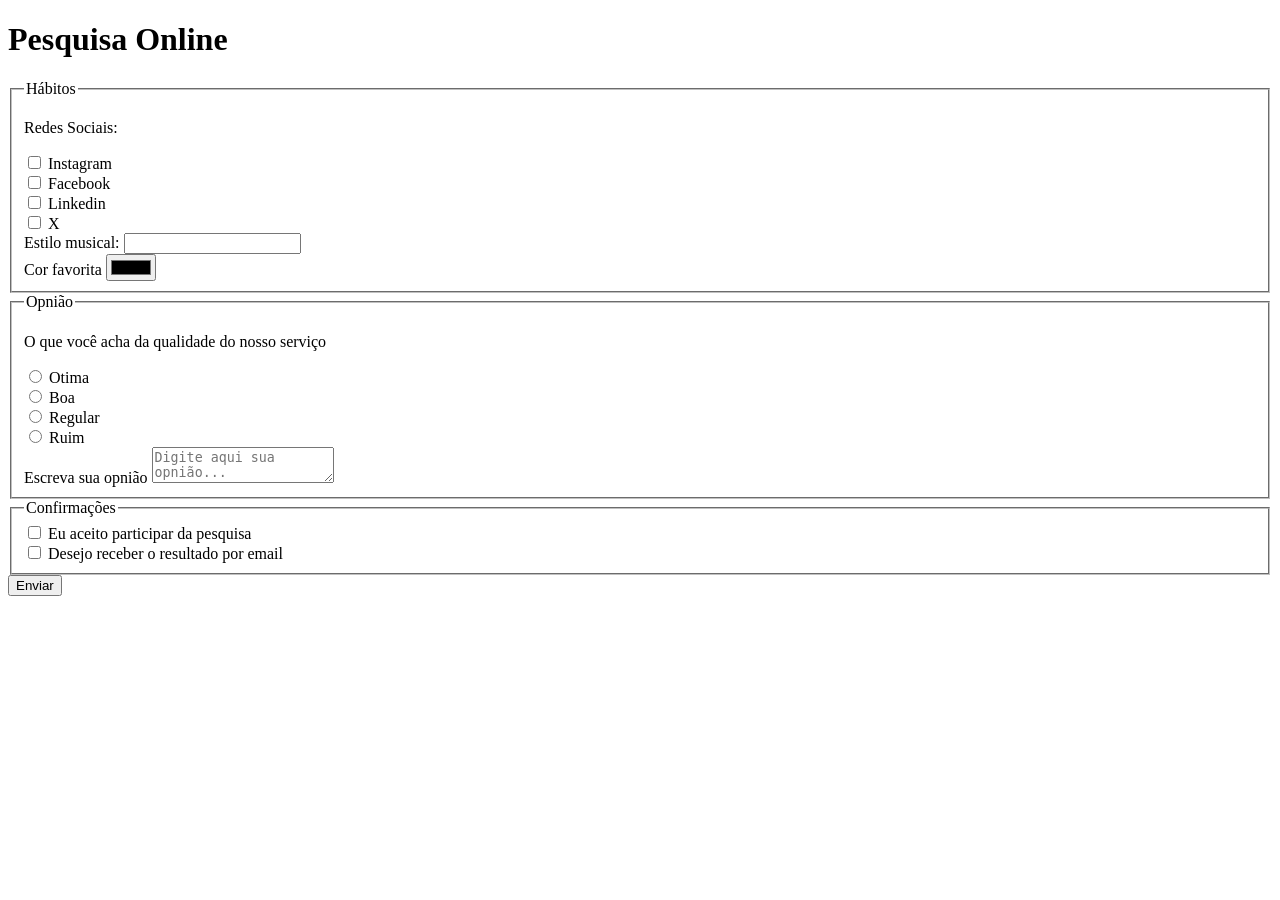
==== index.html @ 79fd426f "Adiciona sessao de confirmacoes" ====
<!DOCTYPE html>
<html lang="pt-BR">
<head>
    <meta charset="UTF-8">
    <meta name="viewport" content="width=device-width, initial-scale=1.0">
    <title>Pesquisa Culturama</title>
</head>
<body>
    <header>
        <h1>Pesquisa Online</h1>
    </header>

    <section>
        <form action="" method="get">

            <!-- DADOS PESSOAIS -->
            <!-- <fieldset>
                
                <legend>Dados Pessoais</legend>                
                <label for="name">Name</label>
                <input id+"name" type="text" name="userName" required>
                <br>
                <label for="userAge">Idade</label>
                <input type="number" name="userAge" min="12" max="100" required>
                <br>
                <label for="birthDate">Data de Nascimento</label>
                <input type="date" name="birthDate">
                <br>
                <label for="userEmail">Email</label>
                <input type="email" name="userEmail" required>
                <br>
                <label for="userPhoneNumber">Telefone</label>
                <input type="tel" name="userPhoneNumber" pattern"[0-9]{11}" placeholder="(11) 11111-1111">
                <br>
                <label for="userImage">Upload de Foto</label>
                <input type="file" accept="image/*" name="userImage">
            </fieldset> -->

            <!-- PERFIL -->
            <!-- <fieldset>
                <legend>Perfil</legend>

                <p>Gênero:</p>
                <input type="radio" name="userGender" value="Feminino">
                <label for="userGender">Feminino</label>

                <input type="radio" name="userGender" value="Masculino">
                <label for="userGender">Masculino</label>

                <br>
                <label for="maritalStatus">Estado Civil:</label>
                <select name="maritalStatus">
                    <option value="notInformed">Selecione...</option>
                    <option value="casado">Casado</option>
                    <option value="solteiro">Solteiro</option>
                    <option value="divorciado">Divorciado</option>
                    <option value="uniao-estavel">União Estavel</option>
                </select>

                <label for="userState">Estado:</label>
                <select name="userState" required>
                    <option value="Acre">Acre</option>
                    <option value="Alagoas">Alagoas</option>
                    <option value="Amapá">Amapá</option>
                    <option value="Amazonas">Amazonas</option>
                    <option value="Bahia">Bahia</option>
                    <option value="Ceará">Ceará</option>
                    <option value="Distrito Federal">Distrito Federal</option>
                    <option value="Espirito Santo">Espirito Santo</option>
                    <option value="Goiás">Goiás</option>
                    <option value="Maranhão">Maranhão</option>
                    <option value="Mato Grosso do Sul">Mato Grosso do Sul</option>
                    <option value="Mato Grosso">Mato Grosso</option>
                    <option value="Minas Gerais">Minas Gerais</option>
                    <option value="Pará">Pará</option>
                    <option value="Paraíba">Paraíba</option>
                    <option value="Paraná">Paraná</option>
                    <option value="Pernambuco">Pernambuco</option>
                    <option value="Piauí">Piauí</option>
                    <option value="Rio de Janeiro">Rio de Janeiro</option>
                    <option value="Rio Grande do Norte">Rio Grande do Norte</option>
                    <option value="Rio Grande do Sul">Rio Grande do Sul</option>
                    <option value="Rondônia">Rondônia</option>
                    <option value="Roraima">Roraima</option>
                    <option value="Santa Catarina">Santa Catarina</option>
                    <option value="São Paulo">São Paulo</option>
                    <option value="Sergipe">Sergipe</option>
                    <option value="Tocantins">Tocantins</option>
                </select>

            </fieldset> -->

            <!-- HABITOS -->
            <fieldset>                
                <legend>Hábitos</legend>      
                <p>Redes Sociais:</p>  
                <input id="instagram" type="checkbox" name="social" value="instagram">        
                <label for="instagram">Instagram</label>
                <br>
                <input id="facebook" type="checkbox" name="social" value="facebook">
                <label for="facebook">Facebook</label>                
                <br>
                <input id="linkedin" type="checkbox" name="social" value="linkedin">
                <label for="linkedin">Linkedin</label>                
                <br>
                <input id="x" type="checkbox" name="social" value="x">
                <label for="x">X</label>       
                <br>
                <label for="musicStyle">Estilo musical:</label>
                <input list="styleTypes" id="musicStyle" name="userMusicStyle" type="text">
                <datalist id="styleTypes">
                    <option value="rock">
                    <option value="pop">
                    <option value="samba">
                    <option value="sertanejo">
                </datalist>
                <br>
                <label for="favoriteColor">Cor favorita</label>
                <input type="color" name="userFavoriteColor" id="favoriteColor">
                <br>
            </fieldset>

            <!-- OPNIAO -->
            <fieldset>
                <legend>Opnião</legend>
                <p>O que você acha da qualidade do nosso serviço</p>

                <input type="radio" id="otimo" name="userServiceOpinion" value="otimo">
                <label for="otimo">Otima</label>
                <br>
                <input type="radio" id="boa" name="userServiceOpinion" value="boa">
                <label for="boa">Boa</label>
                <br>
                <input type="radio" id="regular" name="userServiceOpinion" value="regular">
                <label for="regular">Regular</label>
                <br>
                <input type="radio" id="ruim" name="userServiceOpinion" value="ruim">
                <label for="ruim">Ruim</label>
                <br>

                <label for="comment">Escreva sua opnião</label>
                <textarea id="comment" name="userComment" placeholder="Digite aqui sua opnião..."></textarea>
            </fieldset>

            <fieldset>
                <legend>Confirmações</legend>

                <input type="checkbox" name="userLgpd" id="userLgpdTerm" value="accepted" required>
                <label for="userLgpdTerm">Eu aceito participar da pesquisa</label>
                <br>
                <input type="checkbox" name="userGetResult" id="getResult" value="accepted">
                <label for="userLgpdTerm">Desejo receber o resultado por email</label>
                <br>

            </fieldset>


            <button type="submit">Enviar</button>
        </form>
        
    </section>
    
</body>
</html>
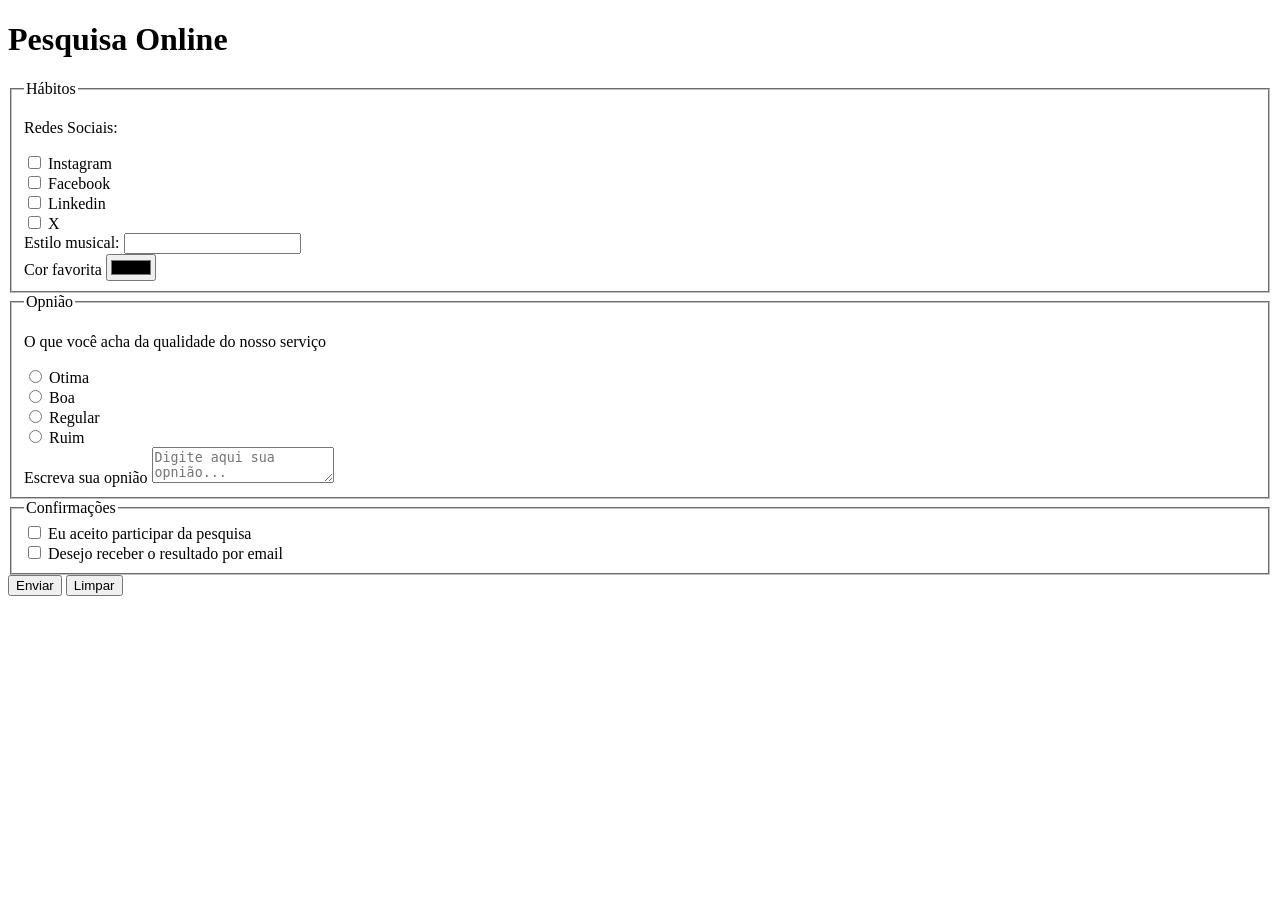
==== commit 4f208aba: "Adiciona botao Limpar" ====
--- a/index.html
+++ b/index.html
@@ -151,11 +151,10 @@
                 <input type="checkbox" name="userGetResult" id="getResult" value="accepted">
                 <label for="userLgpdTerm">Desejo receber o resultado por email</label>
                 <br>
-
             </fieldset>
 
-
             <button type="submit">Enviar</button>
+            <button type="reset">Limpar</button>
         </form>
         
     </section>
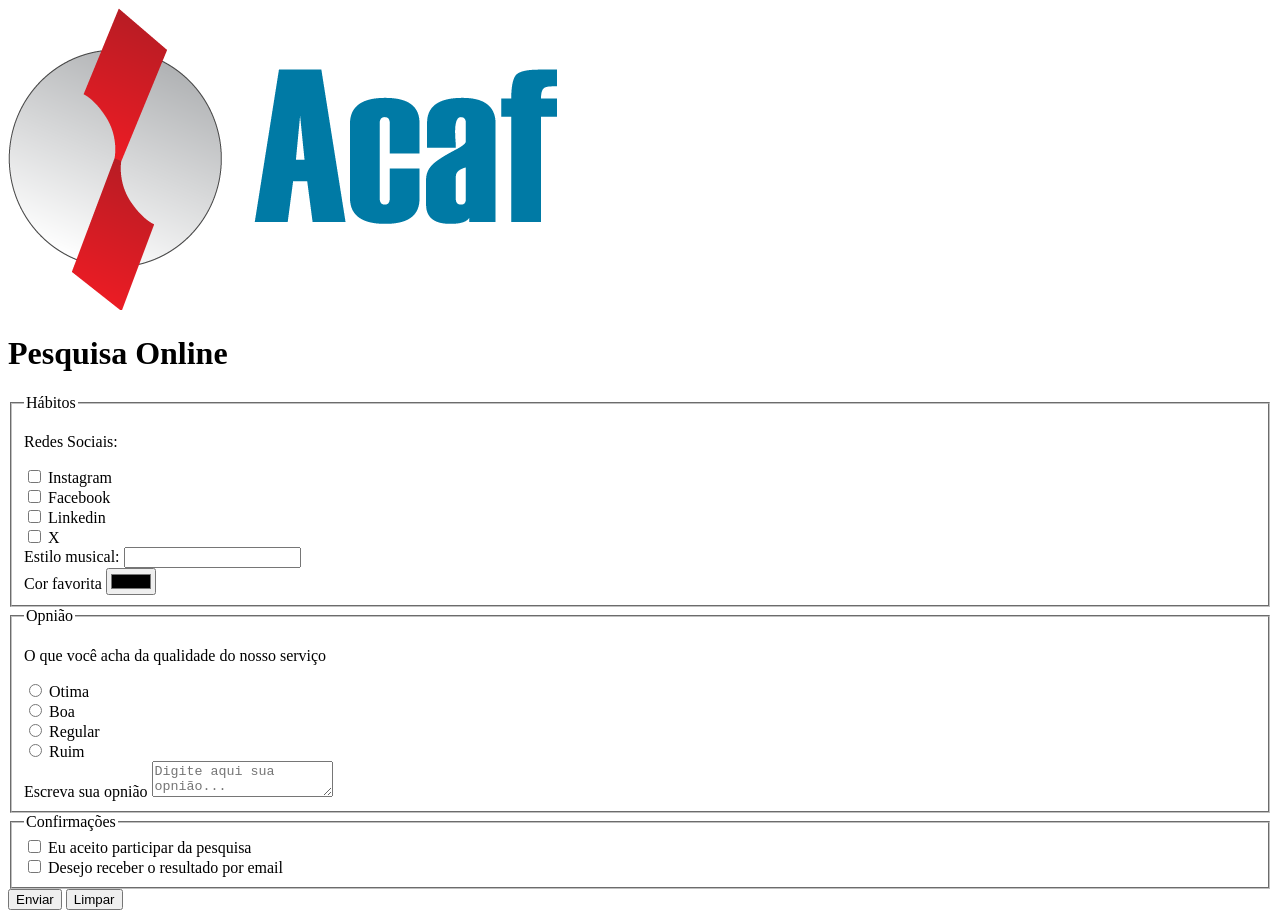
==== commit 8bfb8aa9: "Adiciona logo" ====
--- a/index.html
+++ b/index.html
@@ -3,10 +3,12 @@
 <head>
     <meta charset="UTF-8">
     <meta name="viewport" content="width=device-width, initial-scale=1.0">
+    <link rel="icon" href="favicon.png">
     <title>Pesquisa Culturama</title>
 </head>
 <body>
     <header>
+        <img src="img/logo.png" alt="logo">
         <h1>Pesquisa Online</h1>
     </header>
 
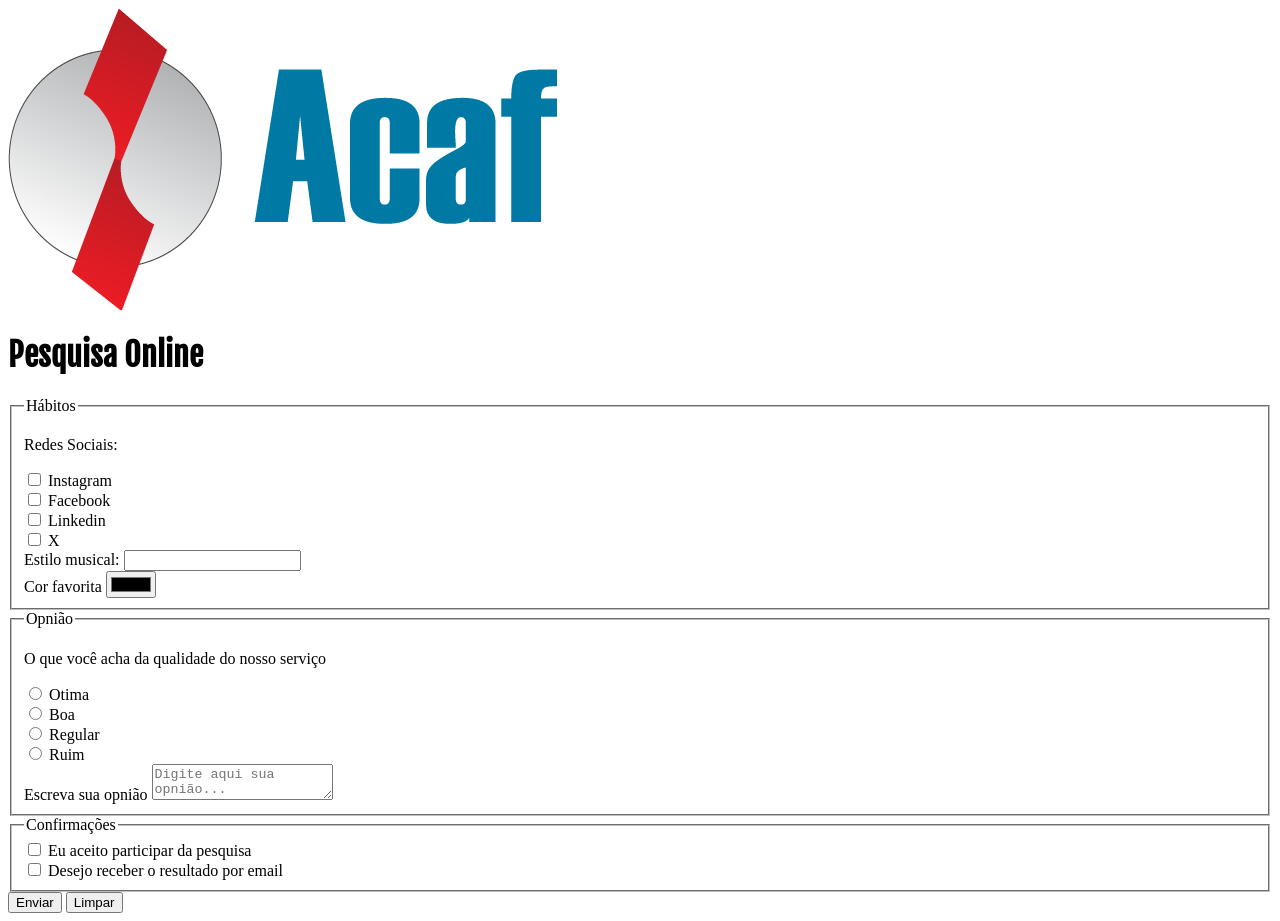
==== commit 5961c83d: "Adiciona fontes" ====
--- a/index.html
+++ b/index.html
@@ -4,6 +4,12 @@
     <meta charset="UTF-8">
     <meta name="viewport" content="width=device-width, initial-scale=1.0">
     <link rel="icon" href="favicon.png">
+    <link rel="stylesheet" href="css/style.css">
+
+    <link rel="preconnect" href="https://fonts.googleapis.com">
+    <link rel="preconnect" href="https://fonts.gstatic.com" crossorigin>
+    <link href="https://fonts.googleapis.com/css2?family=Fjalla+One&family=Work+Sans&display=swap" rel="stylesheet">
+    
     <title>Pesquisa Culturama</title>
 </head>
 <body>
--- a/css/style.css
+++ b/css/style.css
@@ -0,0 +1,3 @@
+h1{
+    font-family:"Fjalla One", sans-serif;
+}
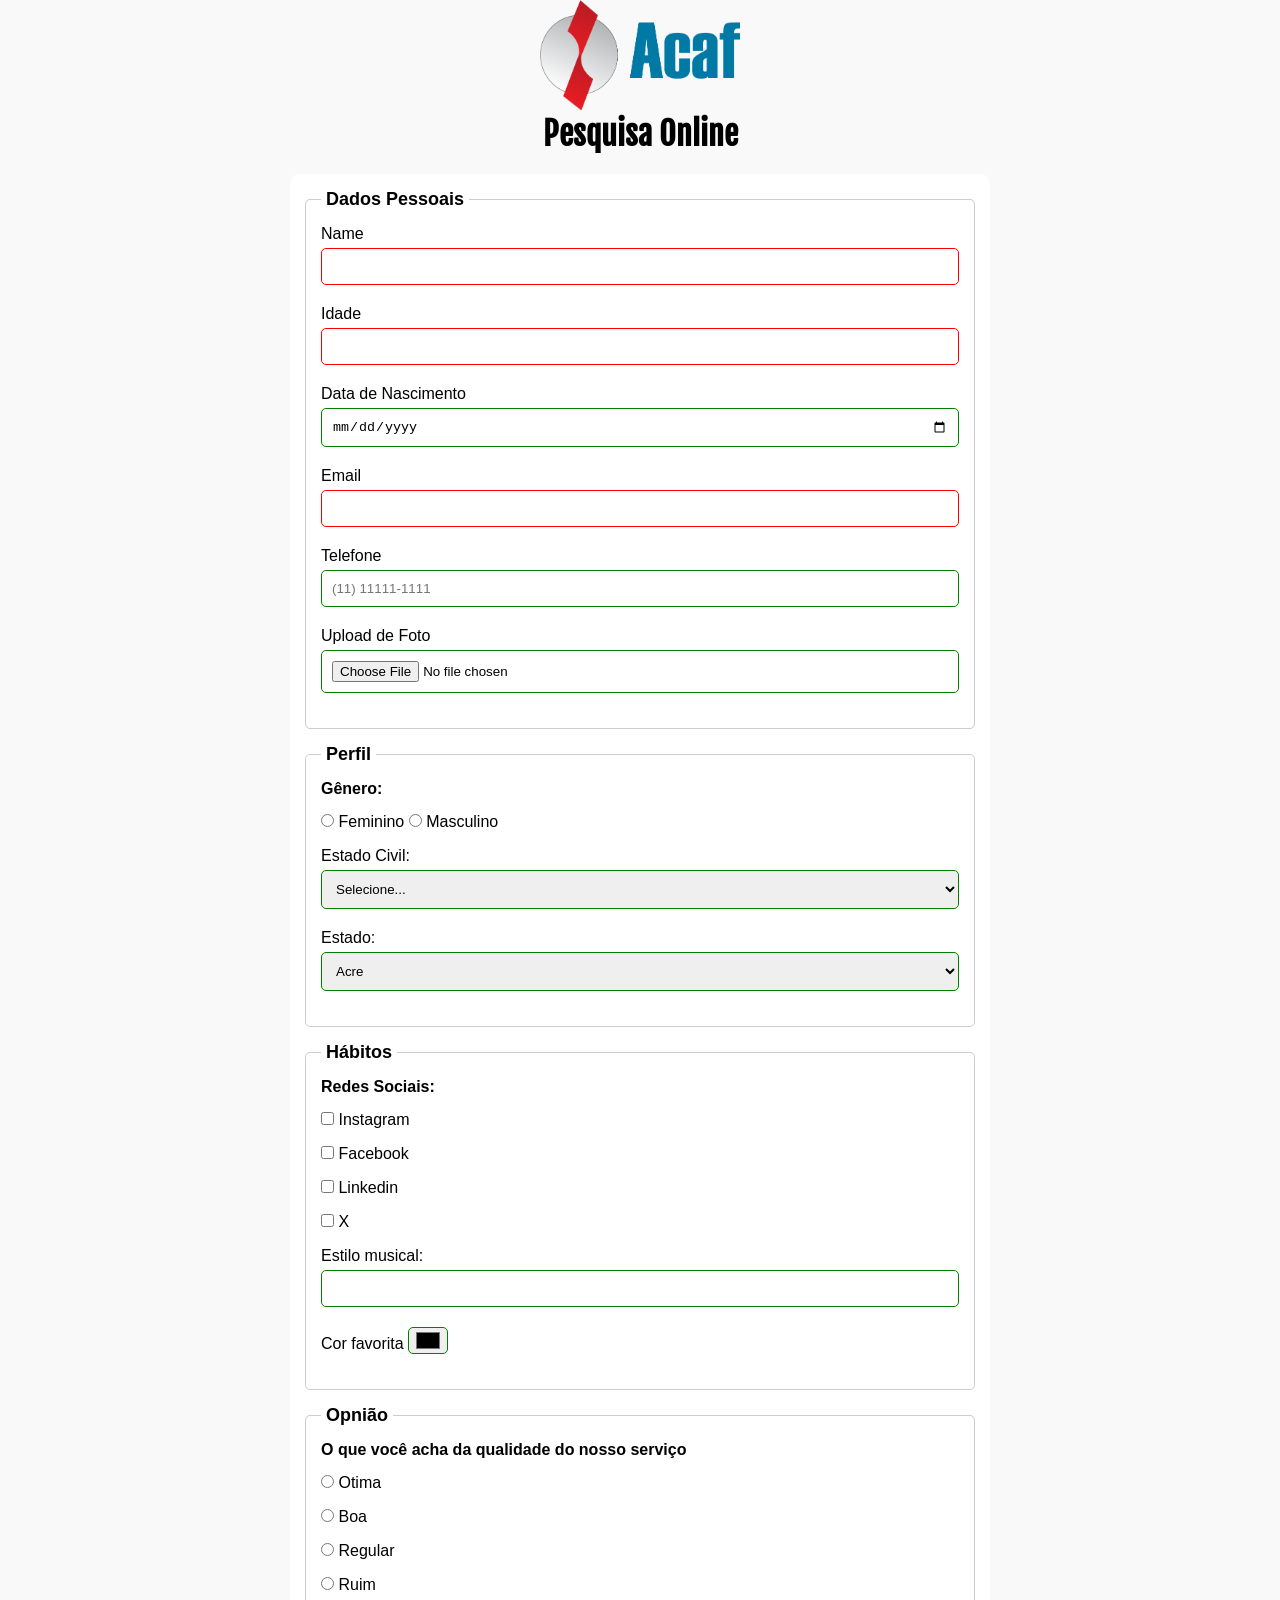
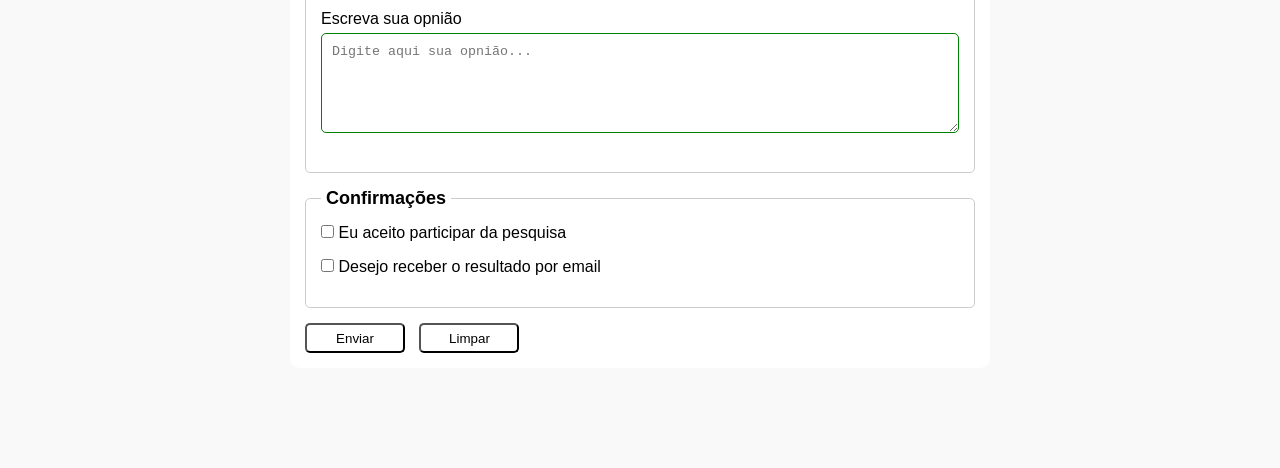
==== commit 1a0f723d: "Adiciona validacoes" ====
--- a/index.html
+++ b/index.html
@@ -13,159 +13,161 @@
     <title>Pesquisa Culturama</title>
 </head>
 <body>
-    <header>
-        <img src="img/logo.png" alt="logo">
-        <h1>Pesquisa Online</h1>
-    </header>
+    <main>
+        <header>
+            <img src="img/logo.png" alt="logo">
+            <h1>Pesquisa Online</h1>
+        </header>
 
-    <section>
-        <form action="" method="get">
+        <section>
+            <form action="" method="get">
 
-            <!-- DADOS PESSOAIS -->
-            <!-- <fieldset>
-                
-                <legend>Dados Pessoais</legend>                
-                <label for="name">Name</label>
-                <input id+"name" type="text" name="userName" required>
-                <br>
-                <label for="userAge">Idade</label>
-                <input type="number" name="userAge" min="12" max="100" required>
-                <br>
-                <label for="birthDate">Data de Nascimento</label>
-                <input type="date" name="birthDate">
-                <br>
-                <label for="userEmail">Email</label>
-                <input type="email" name="userEmail" required>
-                <br>
-                <label for="userPhoneNumber">Telefone</label>
-                <input type="tel" name="userPhoneNumber" pattern"[0-9]{11}" placeholder="(11) 11111-1111">
-                <br>
-                <label for="userImage">Upload de Foto</label>
-                <input type="file" accept="image/*" name="userImage">
-            </fieldset> -->
+                <!-- DADOS PESSOAIS -->
+                <fieldset>
+                    
+                    <legend>Dados Pessoais</legend>                
+                    <label for="name">Name</label>
+                    <input id+"name" type="text" name="userName" required>
+                    <br>
+                    <label for="userAge">Idade</label>
+                    <input type="number" name="userAge" min="12" max="100" required>
+                    <br>
+                    <label for="birthDate">Data de Nascimento</label>
+                    <input type="date" name="birthDate">
+                    <br>
+                    <label for="userEmail">Email</label>
+                    <input type="email" name="userEmail" required>
+                    <br>
+                    <label for="userPhoneNumber">Telefone</label>
+                    <input type="tel" name="userPhoneNumber" pattern"[0-9]{11}" placeholder="(11) 11111-1111">
+                    <br>
+                    <label for="userImage">Upload de Foto</label>
+                    <input type="file" accept="image/*" name="userImage">
+                </fieldset>
 
-            <!-- PERFIL -->
-            <!-- <fieldset>
-                <legend>Perfil</legend>
+                <!-- PERFIL -->
+                <fieldset>
+                    <legend>Perfil</legend>
 
-                <p>Gênero:</p>
-                <input type="radio" name="userGender" value="Feminino">
-                <label for="userGender">Feminino</label>
+                    <p>Gênero:</p>
+                    <input type="radio" name="userGender" value="Feminino">
+                    <label for="userGender">Feminino</label>
 
-                <input type="radio" name="userGender" value="Masculino">
-                <label for="userGender">Masculino</label>
+                    <input type="radio" name="userGender" value="Masculino">
+                    <label for="userGender">Masculino</label>
 
-                <br>
-                <label for="maritalStatus">Estado Civil:</label>
-                <select name="maritalStatus">
-                    <option value="notInformed">Selecione...</option>
-                    <option value="casado">Casado</option>
-                    <option value="solteiro">Solteiro</option>
-                    <option value="divorciado">Divorciado</option>
-                    <option value="uniao-estavel">União Estavel</option>
-                </select>
+                    <br>
+                    <label for="maritalStatus">Estado Civil:</label>
+                    <select name="maritalStatus">
+                        <option value="notInformed">Selecione...</option>
+                        <option value="casado">Casado</option>
+                        <option value="solteiro">Solteiro</option>
+                        <option value="divorciado">Divorciado</option>
+                        <option value="uniao-estavel">União Estavel</option>
+                    </select>
 
-                <label for="userState">Estado:</label>
-                <select name="userState" required>
-                    <option value="Acre">Acre</option>
-                    <option value="Alagoas">Alagoas</option>
-                    <option value="Amapá">Amapá</option>
-                    <option value="Amazonas">Amazonas</option>
-                    <option value="Bahia">Bahia</option>
-                    <option value="Ceará">Ceará</option>
-                    <option value="Distrito Federal">Distrito Federal</option>
-                    <option value="Espirito Santo">Espirito Santo</option>
-                    <option value="Goiás">Goiás</option>
-                    <option value="Maranhão">Maranhão</option>
-                    <option value="Mato Grosso do Sul">Mato Grosso do Sul</option>
-                    <option value="Mato Grosso">Mato Grosso</option>
-                    <option value="Minas Gerais">Minas Gerais</option>
-                    <option value="Pará">Pará</option>
-                    <option value="Paraíba">Paraíba</option>
-                    <option value="Paraná">Paraná</option>
-                    <option value="Pernambuco">Pernambuco</option>
-                    <option value="Piauí">Piauí</option>
-                    <option value="Rio de Janeiro">Rio de Janeiro</option>
-                    <option value="Rio Grande do Norte">Rio Grande do Norte</option>
-                    <option value="Rio Grande do Sul">Rio Grande do Sul</option>
-                    <option value="Rondônia">Rondônia</option>
-                    <option value="Roraima">Roraima</option>
-                    <option value="Santa Catarina">Santa Catarina</option>
-                    <option value="São Paulo">São Paulo</option>
-                    <option value="Sergipe">Sergipe</option>
-                    <option value="Tocantins">Tocantins</option>
-                </select>
+                    <label for="userState">Estado:</label>
+                    <select name="userState" required>
+                        <option value="Acre">Acre</option>
+                        <option value="Alagoas">Alagoas</option>
+                        <option value="Amapá">Amapá</option>
+                        <option value="Amazonas">Amazonas</option>
+                        <option value="Bahia">Bahia</option>
+                        <option value="Ceará">Ceará</option>
+                        <option value="Distrito Federal">Distrito Federal</option>
+                        <option value="Espirito Santo">Espirito Santo</option>
+                        <option value="Goiás">Goiás</option>
+                        <option value="Maranhão">Maranhão</option>
+                        <option value="Mato Grosso do Sul">Mato Grosso do Sul</option>
+                        <option value="Mato Grosso">Mato Grosso</option>
+                        <option value="Minas Gerais">Minas Gerais</option>
+                        <option value="Pará">Pará</option>
+                        <option value="Paraíba">Paraíba</option>
+                        <option value="Paraná">Paraná</option>
+                        <option value="Pernambuco">Pernambuco</option>
+                        <option value="Piauí">Piauí</option>
+                        <option value="Rio de Janeiro">Rio de Janeiro</option>
+                        <option value="Rio Grande do Norte">Rio Grande do Norte</option>
+                        <option value="Rio Grande do Sul">Rio Grande do Sul</option>
+                        <option value="Rondônia">Rondônia</option>
+                        <option value="Roraima">Roraima</option>
+                        <option value="Santa Catarina">Santa Catarina</option>
+                        <option value="São Paulo">São Paulo</option>
+                        <option value="Sergipe">Sergipe</option>
+                        <option value="Tocantins">Tocantins</option>
+                    </select>
 
-            </fieldset> -->
+                </fieldset> 
 
-            <!-- HABITOS -->
-            <fieldset>                
-                <legend>Hábitos</legend>      
-                <p>Redes Sociais:</p>  
-                <input id="instagram" type="checkbox" name="social" value="instagram">        
-                <label for="instagram">Instagram</label>
-                <br>
-                <input id="facebook" type="checkbox" name="social" value="facebook">
-                <label for="facebook">Facebook</label>                
-                <br>
-                <input id="linkedin" type="checkbox" name="social" value="linkedin">
-                <label for="linkedin">Linkedin</label>                
-                <br>
-                <input id="x" type="checkbox" name="social" value="x">
-                <label for="x">X</label>       
-                <br>
-                <label for="musicStyle">Estilo musical:</label>
-                <input list="styleTypes" id="musicStyle" name="userMusicStyle" type="text">
-                <datalist id="styleTypes">
-                    <option value="rock">
-                    <option value="pop">
-                    <option value="samba">
-                    <option value="sertanejo">
-                </datalist>
-                <br>
-                <label for="favoriteColor">Cor favorita</label>
-                <input type="color" name="userFavoriteColor" id="favoriteColor">
-                <br>
-            </fieldset>
+                <!-- HABITOS -->
+                <fieldset>                
+                    <legend>Hábitos</legend>      
+                    <p>Redes Sociais:</p>  
+                    <input id="instagram" type="checkbox" name="social" value="instagram">        
+                    <label for="instagram">Instagram</label>
+                    <br>
+                    <input id="facebook" type="checkbox" name="social" value="facebook">
+                    <label for="facebook">Facebook</label>                
+                    <br>
+                    <input id="linkedin" type="checkbox" name="social" value="linkedin">
+                    <label for="linkedin">Linkedin</label>                
+                    <br>
+                    <input id="x" type="checkbox" name="social" value="x">
+                    <label for="x">X</label>       
+                    <br>
+                    <label for="musicStyle">Estilo musical:</label>
+                    <input list="styleTypes" id="musicStyle" name="userMusicStyle" type="text">
+                    <datalist id="styleTypes">
+                        <option value="rock">
+                        <option value="pop">
+                        <option value="samba">
+                        <option value="sertanejo">
+                    </datalist>
+                    <br>
+                    <label for="favoriteColor">Cor favorita</label>
+                    <input type="color" name="userFavoriteColor" id="favoriteColor">
+                    <br>
+                </fieldset>
 
-            <!-- OPNIAO -->
-            <fieldset>
-                <legend>Opnião</legend>
-                <p>O que você acha da qualidade do nosso serviço</p>
+                <!-- OPNIAO -->
+                <fieldset>
+                    <legend>Opnião</legend>
+                    <p>O que você acha da qualidade do nosso serviço</p>
 
-                <input type="radio" id="otimo" name="userServiceOpinion" value="otimo">
-                <label for="otimo">Otima</label>
-                <br>
-                <input type="radio" id="boa" name="userServiceOpinion" value="boa">
-                <label for="boa">Boa</label>
-                <br>
-                <input type="radio" id="regular" name="userServiceOpinion" value="regular">
-                <label for="regular">Regular</label>
-                <br>
-                <input type="radio" id="ruim" name="userServiceOpinion" value="ruim">
-                <label for="ruim">Ruim</label>
-                <br>
+                    <input type="radio" id="otimo" name="userServiceOpinion" value="otimo">
+                    <label for="otimo">Otima</label>
+                    <br>
+                    <input type="radio" id="boa" name="userServiceOpinion" value="boa">
+                    <label for="boa">Boa</label>
+                    <br>
+                    <input type="radio" id="regular" name="userServiceOpinion" value="regular">
+                    <label for="regular">Regular</label>
+                    <br>
+                    <input type="radio" id="ruim" name="userServiceOpinion" value="ruim">
+                    <label for="ruim">Ruim</label>
+                    <br>
 
-                <label for="comment">Escreva sua opnião</label>
-                <textarea id="comment" name="userComment" placeholder="Digite aqui sua opnião..."></textarea>
-            </fieldset>
+                    <label for="comment">Escreva sua opnião</label>
+                    <textarea id="comment" name="userComment" placeholder="Digite aqui sua opnião..."></textarea>
+                </fieldset>
 
-            <fieldset>
-                <legend>Confirmações</legend>
+                <!-- CONFIRMACOES -->
+                <fieldset>
+                    <legend>Confirmações</legend>
 
-                <input type="checkbox" name="userLgpd" id="userLgpdTerm" value="accepted" required>
-                <label for="userLgpdTerm">Eu aceito participar da pesquisa</label>
-                <br>
-                <input type="checkbox" name="userGetResult" id="getResult" value="accepted">
-                <label for="userLgpdTerm">Desejo receber o resultado por email</label>
-                <br>
-            </fieldset>
+                    <input type="checkbox" name="userLgpd" id="userLgpdTerm" value="accepted" required>
+                    <label for="userLgpdTerm">Eu aceito participar da pesquisa</label>
+                    <br>
+                    <input type="checkbox" name="userGetResult" id="getResult" value="accepted">
+                    <label for="userLgpdTerm">Desejo receber o resultado por email</label>
+                    <br>
+                </fieldset>
 
-            <button type="submit">Enviar</button>
-            <button type="reset">Limpar</button>
-        </form>
-        
-    </section>
-    
+                <button type="submit">Enviar</button>
+                <button type="reset">Limpar</button>
+            </form>
+            
+        </section>
+    </main>
 </body>
 </html>
--- a/css/style.css
+++ b/css/style.css
@@ -1,3 +1,89 @@
+*{
+    margin: 0;
+    padding: 0;
+    box-sizing: border-box;
+}
+body{
+    background-color: #f9f9f9;
+    font-family:"Work Sans", sans-serif;
+}
+main{
+    width: 100%;
+    max-width: 700px;
+    margin: 0 auto;
+}
+header{
+    text-align: center;
+    margin-bottom: 20px;
+}
+img{
+    width: 200px;
+}
 h1{
     font-family:"Fjalla One", sans-serif;
+}
+form{
+    background-color: #ffffff;
+    padding: 15px;
+    border-radius: 10px;
+    margin-bottom: 100px;
+}
+fieldset{
+    padding: 15px;
+    border: 1px solid #cccccc;
+    border-radius: 5px;
+    margin-bottom: 15px;
+}
+legend{
+    font-weight: bold;
+    font-size: 18px;
+    padding: 0 5px;
+}
+label{
+    display: inline-block;
+    margin-bottom: 5px;
+}
+p{
+    margin-bottom: 15px;
+    font-weight: bold;
+}
+input, select, textarea{
+    width: 100%;
+    padding: 10px;
+    margin-bottom: 20px;
+    border: 1px solid #cccccc;
+    border-radius: 5px;
+}
+textarea{
+    min-height: 100px;
+}
+input[type="radio"],
+input[type="checkbox"]{
+    width: auto; 
+}
+input[type="color"]{
+    width: 40px;
+    padding: 0 5px;
+}
+input:invalid, select:invalid, textarea:invalid{
+    border-color: red;
+}
+input:valid, select:valid, textarea:valid{
+    border-color: green;
+}
+button{
+    width: 100px;
+    height: 30px;
+    margin-right: 10px;
+    background-color: #ffffff;
+    border-radius: 5px;
+    cursor: pointer;
+}
+button[type="submit"]:hover{
+    background-color: green;
+    color: #ffffff;
+}
+button[type="reset"]:hover{
+    background-color: orangered;
+    color: #ffffff;
 }
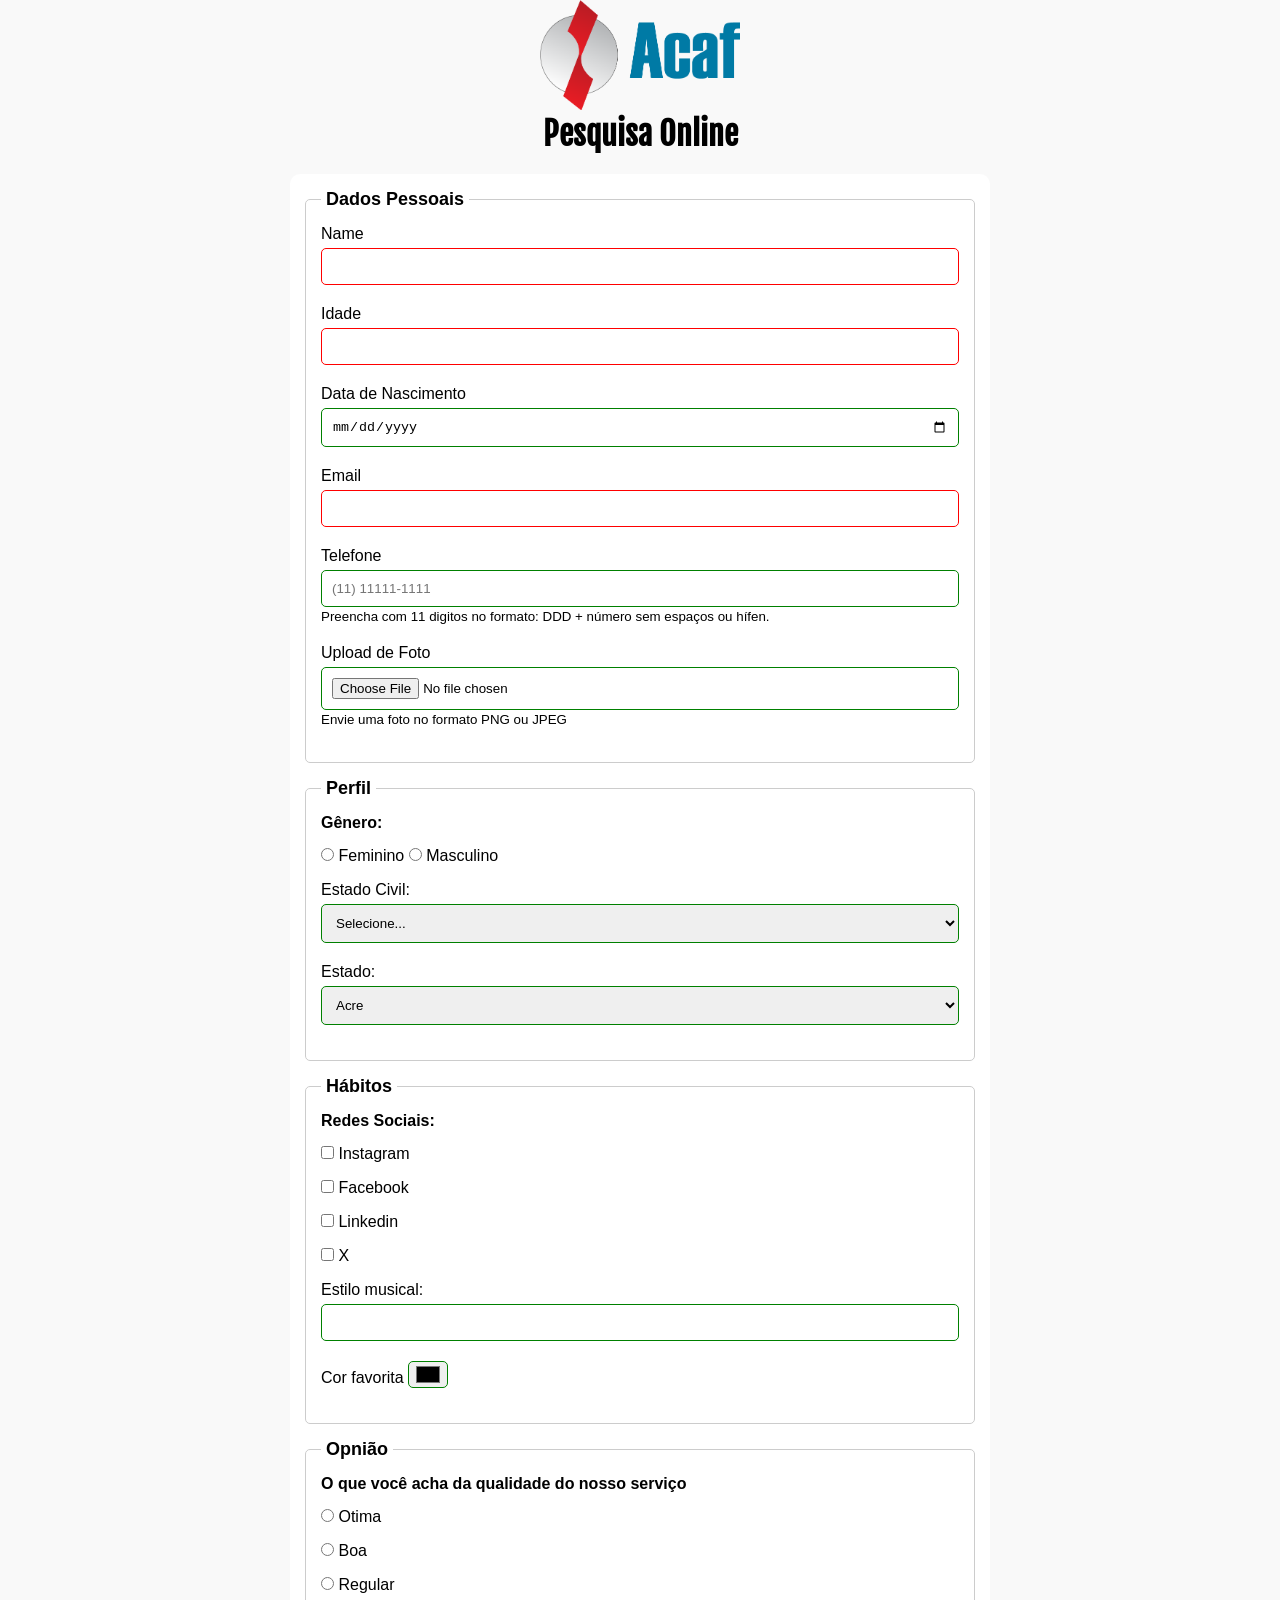
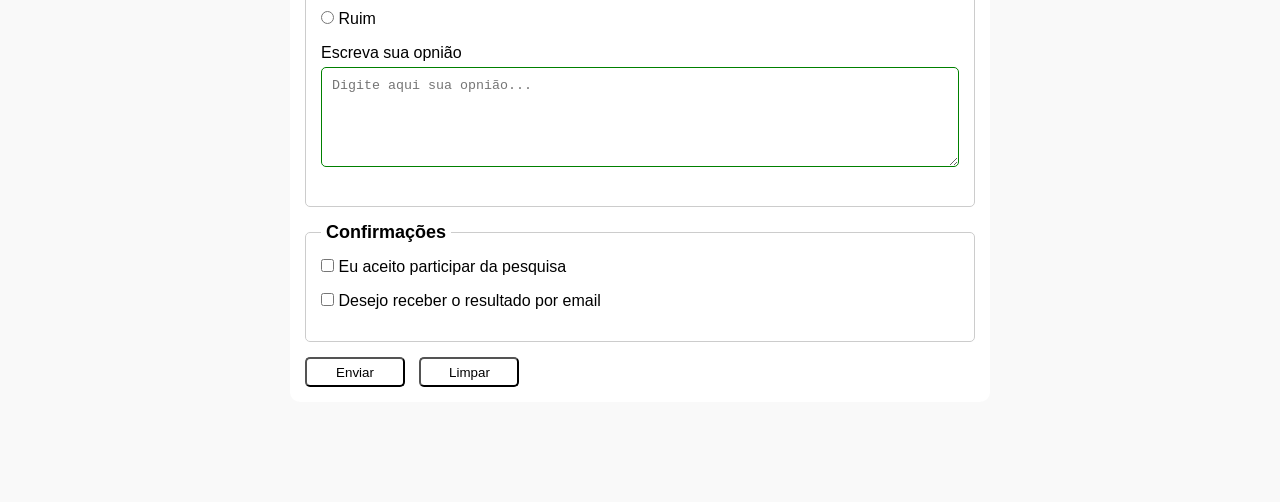
==== commit b7e446b0: "Adiciona acessibilidade" ====
--- a/index.html
+++ b/index.html
@@ -20,7 +20,7 @@
         </header>
 
         <section>
-            <form action="" method="get">
+            <form action="sucesso.html" method="get">
 
                 <!-- DADOS PESSOAIS -->
                 <fieldset>
@@ -39,10 +39,12 @@
                     <input type="email" name="userEmail" required>
                     <br>
                     <label for="userPhoneNumber">Telefone</label>
-                    <input type="tel" name="userPhoneNumber" pattern"[0-9]{11}" placeholder="(11) 11111-1111">
+                    <input type="tel" name="userPhoneNumber" pattern"[0-9]{11}" placeholder="(11) 11111-1111" aria-describedby="phoneHelp">
+                    <small id="phoneHelp">Preencha com 11 digitos no formato: DDD + número sem espaços ou hífen.</small>
                     <br>
                     <label for="userImage">Upload de Foto</label>
-                    <input type="file" accept="image/*" name="userImage">
+                    <input type="file" accept="image/*" name="userImage" aria-describedby="imageHelp">
+                    <small id="imageHelp">Envie uma foto no formato PNG ou JPEG</small>
                 </fieldset>
 
                 <!-- PERFIL -->
@@ -163,8 +165,8 @@
                     <br>
                 </fieldset>
 
-                <button type="submit">Enviar</button>
-                <button type="reset">Limpar</button>
+                <button type="submit" aria-label="Enviar dados do formulário">Enviar</button>
+                <button type="reset" aria-label="Limpar dados do formulário">Limpar</button>
             </form>
             
         </section>
--- a/css/style.css
+++ b/css/style.css
@@ -39,13 +39,21 @@
     font-size: 18px;
     padding: 0 5px;
 }
+p{
+    margin-bottom: 15px;
+    font-weight: bold;
+}
 label{
     display: inline-block;
     margin-bottom: 5px;
 }
-p{
-    margin-bottom: 15px;
-    font-weight: bold;
+input[type="tel"],
+input[type="file"]{
+    margin-bottom: 0;
+}
+small{
+    margin-bottom: 20px;
+    display: inline-block;
 }
 input, select, textarea{
     width: 100%;
